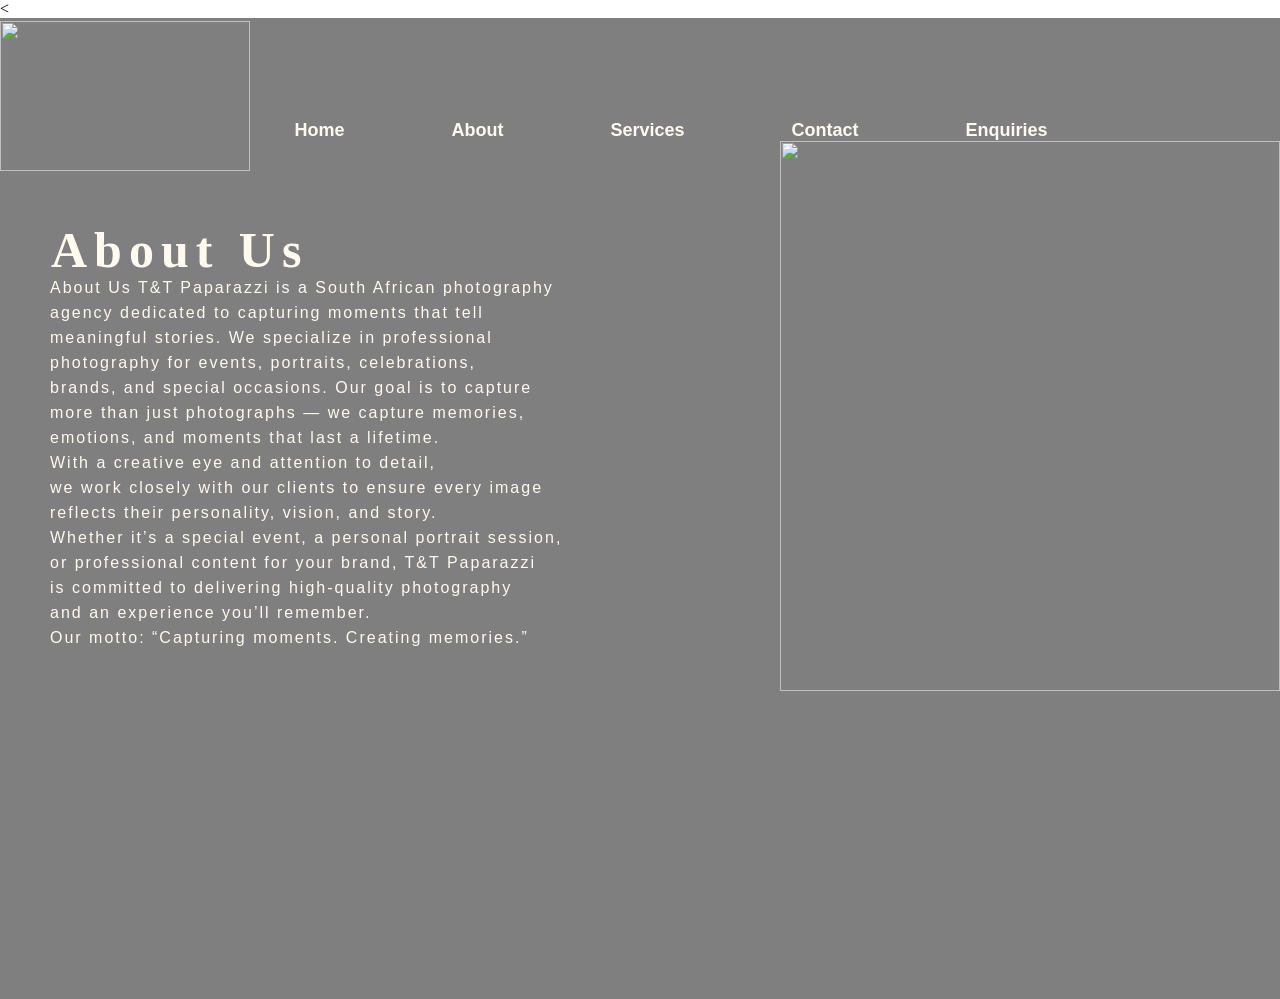
==== About.html @ 0a00ff3b "Add files via upload" ====
<<!DOCTYPE html>
<html lang="en">
<head>
    <title>T&T Paparazzi | About Us</title>
    <link rel="stylesheet" href="style.css">
</head>
<body>
    <div class="main">
        <div class="navbar">
            <div class="icon">
                <img src="_images/2.5.png" align="left" width="250" height="150">
            </div>
        </div>

        <div class="menu">
            <ul>
                <li><a href="index.html">Home</a></li>
                <li><a href="about.html">About</a></li>
                <li><a href="services.html">Services</a></li>
                <li><a href="contact.html">Contact</a></li>
                <li><a href="enquiries.html">Enquiries</a></li>
            </ul>
        </div>
        <img src="_images/1.png" align="right" width="500" height="550">
        <div class="content">
            <h1>About Us</h1>
            <p class="par">About Us
            T&T Paparazzi is a South African photography<br>
            agency dedicated to capturing moments that tell<br> meaningful stories. We specialize in professional<br>
            photography for events, portraits, celebrations,<br> brands, and special occasions.
            Our goal is to capture <br>
            more than just photographs — we capture memories,<br>
            emotions, and moments that last a lifetime.<br> With a creative eye and attention to detail,<br>
            we work closely with our clients to ensure every image<br>
            reflects their personality, vision, and story.<br>
            Whether it’s a special event, a personal portrait session,<br>
            or professional content for your brand, T&T Paparazzi<br>
            is committed to delivering high-quality photography<br>
            and an experience you’ll remember.</p>
            Our motto: “Capturing moments. Creating memories.”
        </div>

        
        
    </div>
---- style.css ----
* {
    margin: 0;
    padding: 0;
}

.main {
    width: 100%;
    background: linear-gradient(to top, rgba(0,0,0,0.5)50%,rgba(0,0,0,0.5)50%), url("_images/29.jpg"); 
    background-position: center;
    background-size: cover;
    height: 109vh;
}

.navbar{
    width: 100%;
    height: 75px;
    display: flex;
    align-items: center;
}

.icon{
    width: 200px;
    float: left;
    height: 70px;
}

.logo{
    color:floralwhite;
    font-size: 50px;
    font-family:Arial, Helvetica, sans-serif;
    padding:20px;
    float:left;
    padding-top: 20px;

}

.menu{
    flex: 1;
}

ul{
    display: flex;
    justify-content: center;
    align-items: center;
    gap: 45px;
    padding: 0;
    margin: 0;
}

ul li{
    list-style: none;
    margin-left: 62px;
    margin-top: 27px;
    font-size: 18px;
}

ul li a{
    text-decoration: none;
    color: floralwhite;
    font-family: Arial, Helvetica, sans-serif;
    font-weight: bold;
    transition: 0.4s ease-in-out;
}

ul li a:hover{
    color:aqua;
}

.content{
    width: 1200px;
    height:auto;
    margin: auto;
    color: floralwhite;
    position: relative;
}

.content{
    padding-left: 20px;
    padding-bottom: 25px;
    font-family: Arial, Helvetica, sans-serif;
    letter-spacing: 2px;
    line-height: 25px;
}

.content h1{
    font-family:'Times New Roman', Times, serif;
    font-size: 50px;
    padding-left: 1px;
    margin-top: 7%;
    letter-spacing: 7px;
    line-height: 50px;
}

.content h1 span{
    color:red;
    font-size: 60px;
}

.form{
    width: 250px;
    height: 380px;
    position: absolute;
    top: 75%;
    left: 92%;
    transform: translate(-50%,-50%);
    padding: 25px;
    
}

.form h2{
    width: 61%;
    font-family:sans-serif;
    text-align: center;
    color: floralwhite;
    font-size: 20px;
    background-color: red;
    margin: 2px;
    padding: 10px;
}

.form input{
    width: 70%;
    height: 30px;
    background: transparent;
    border: 1px solid floralwhite;
    border-radius: 5px;
    padding-left: 5px;
    box-sizing: border-box;
    font-size: 15px;
    color: floralwhite;
    margin-bottom: 3px;
    letter-spacing: 1px;
    margin-top: 10px;
    font-family: sans-serif;
}

button {
    width: 70%;
    height: 25px;
    background: linear-gradient(to right, red, red);
    border: none;
    border-radius: 5px;
    color: white;
    font-size: 16px;
    font-weight: bold;
    cursor: pointer;
    transition: 0.8s ease-in-out;
}

button:hover {
    background: linear-gradient(to right, red, red);
}

.form.link{
    font-family: Arial, Helvetica, sans-serif;
    font-size: 12px;
    padding-top: 10px;
    text-align: center;
}

.liw{
    padding-top: 2px;
    padding-bottom: 2px;
    text-align: left;
}

.icons a{
    text-decoration: none;
    color:whitesmoke;
}

.icons ion-icon{
    color:whitesmoke;
    font-size: 90px;
    padding-left: 14px;
    padding-top: 5px;
}

.icons ion-icon:hover{
    color: red;
    transition: 0.5s ease-in-out;
}

.container{
    width: 20%;
    margin: 20px auto;
}

.content-box{
    background-color: rgb(4, 250, 58);
    display: flex;
}

.contact-left{
    flex-basis: 20%;
    padding: 5px;
}

.contact-right{
    flex-basis: 20%;
    padding: 5px;
    background-color: floralwhite;
    color:rgb(0, 0, 0);
}

.input-row{
    display: flex;
    justify-content: space-between;
    margin-bottom: 20px;
}

.input-row .input-group{
    flex-basis: 48%;
}

.input{
    width: 100%;
    border: none;
    border-bottom:0capital 1px solid #ccc;
    outline: none;
    padding-bottom: 5px;
}

.textarea{
    width: 100%;
    border: none;
    border: 1px solid #ccc;
    padding: 10px;
    box-sizing: border-box;
}

.label{
    display: block;
    margin-bottom: 5px;
    color: #1c00b5;  
}

.botton{
    background:#1c00b5;
    width: 100%;
    border: none;
    outline: none;
    color: #fff;
    height: 35px;
    border-radius: 30px;
    margin-top: 20px;
}

.tr td{
    padding-top:100px;
}
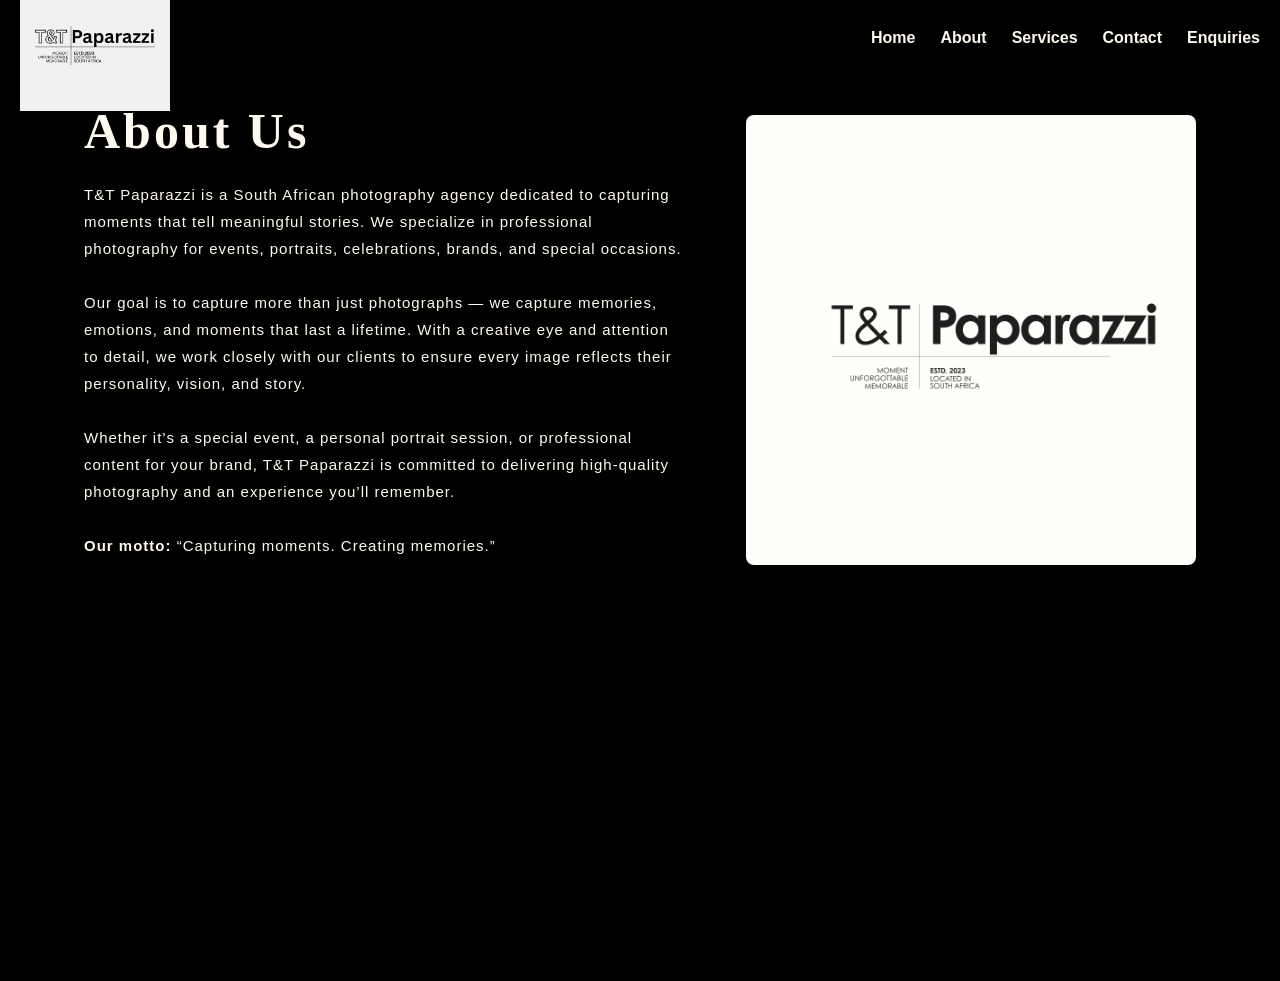
==== commit b905f7ff: "Add files via upload" ====
--- a/About.html
+++ b/About.html
@@ -1,45 +1,40 @@
-<<!DOCTYPE html>
+<!DOCTYPE html>
 <html lang="en">
 <head>
+    <meta charset="UTF-8">
+    <meta name="viewport" content="width=device-width, initial-scale=1.0">
     <title>T&T Paparazzi | About Us</title>
-    <link rel="stylesheet" href="style.css">
+    <link rel="stylesheet" href="css_assets/style.css">
 </head>
 <body>
     <div class="main">
         <div class="navbar">
             <div class="icon">
-                <img src="_images/2.5.png" align="left" width="250" height="150">
+                <img src="_images/2.5.png" alt="Logo">
+            </div>
+            <div class="menu">
+                <ul>
+                    <li><a href="index.html">Home</a></li>
+                    <li><a href="about.html">About</a></li>
+                    <li><a href="services.html">Services</a></li>
+                    <li><a href="contact.html">Contact</a></li>
+                    <li><a href="enquiries.html">Enquiries</a></li>
+                </ul>
             </div>
         </div>
 
-        <div class="menu">
-            <ul>
-                <li><a href="index.html">Home</a></li>
-                <li><a href="about.html">About</a></li>
-                <li><a href="services.html">Services</a></li>
-                <li><a href="contact.html">Contact</a></li>
-                <li><a href="enquiries.html">Enquiries</a></li>
-            </ul>
+        <div class="content">
+            <div>
+                <h1>About Us</h1>
+                <p class="par">
+                    T&T Paparazzi is a South African photography agency dedicated to capturing moments that tell meaningful stories. We specialize in professional photography for events, portraits, celebrations, brands, and special occasions.<br><br>
+                    Our goal is to capture more than just photographs — we capture memories, emotions, and moments that last a lifetime. With a creative eye and attention to detail, we work closely with our clients to ensure every image reflects their personality, vision, and story.<br><br>
+                    Whether it’s a special event, a personal portrait session, or professional content for your brand, T&T Paparazzi is committed to delivering high-quality photography and an experience you’ll remember.<br><br>
+                    <strong>Our motto:</strong> “Capturing moments. Creating memories.”
+                </p>
+            </div>
+            <img src="_images/1.png" class="page-img" alt="About Us Image">
         </div>
-        <img src="_images/1.png" align="right" width="500" height="550">
-        <div class="content">
-            <h1>About Us</h1>
-            <p class="par">About Us
-            T&T Paparazzi is a South African photography<br>
-            agency dedicated to capturing moments that tell<br> meaningful stories. We specialize in professional<br>
-            photography for events, portraits, celebrations,<br> brands, and special occasions.
-            Our goal is to capture <br>
-            more than just photographs — we capture memories,<br>
-            emotions, and moments that last a lifetime.<br> With a creative eye and attention to detail,<br>
-            we work closely with our clients to ensure every image<br>
-            reflects their personality, vision, and story.<br>
-            Whether it’s a special event, a personal portrait session,<br>
-            or professional content for your brand, T&T Paparazzi<br>
-            is committed to delivering high-quality photography<br>
-            and an experience you’ll remember.</p>
-            Our motto: “Capturing moments. Creating memories.”
-        </div>
-
-        
-        
     </div>
+</body>
+</html>
--- a/css_assets/style.css
+++ b/css_assets/style.css
@@ -0,0 +1,282 @@
+* {
+    margin: 0;
+    padding: 0;
+    box-sizing: border-box;
+}
+
+body {
+    font-family: Arial, Helvetica, sans-serif;
+    background-color: #000;
+    color: floralwhite;
+    overflow-x: hidden;
+}
+
+.main {
+    width: 100%;
+    background: linear-gradient(to top, rgba(0,0,0,0.5)50%,rgba(0,0,0,0.5)50%), url("_images/car.jpg"); 
+    background-position: center;
+    background-size: cover;
+    height: 109vh;
+}
+
+.navbar {
+    width: 100%;
+    height: 75px;
+    display: flex;
+    align-items: center;
+    justify-content: space-between;
+    padding: 0 20px;
+}
+
+.icon img {
+    max-width: 150px;
+    height: auto;
+}
+
+.menu {
+    display: flex;
+    justify-content: flex-end;
+    align-items: center;
+}
+
+ul {
+    display: flex;
+    justify-content: center;
+    align-items: center;
+    gap: 25px;
+    list-style: none;
+}
+
+ul li a {
+    text-decoration: none;
+    color: floralwhite;
+    font-weight: bold;
+    font-size: 16px;
+    transition: 0.4s ease-in-out;
+}
+
+ul li a:hover {
+    color: aqua;
+}
+
+.content {
+    width: 90%;
+    max-width: 1200px;
+    margin: auto;
+    padding: 20px;
+    display: flex;
+    flex-wrap: wrap;
+    justify-content: space-between;
+    align-items: center;
+}
+
+.content h1 {
+    font-family: 'Times New Roman', Times, serif;
+    font-size: clamp(30px, 5vw, 50px);
+    letter-spacing: 3px;
+    line-height: 1.2;
+    margin-bottom: 20px;
+}
+
+.content h1 span {
+    color: red;
+    font-size: clamp(35px, 6vw, 60px);
+}
+
+.content .par {
+    font-size: 15px;
+    letter-spacing: 1px;
+    line-height: 1.8;
+    max-width: 600px;
+}
+
+.page-img {
+    max-width: 100%;
+    width: 450px;
+    height: auto;
+    border-radius: 8px;
+    margin-top: 20px;
+}
+
+.form {
+    width: 100%;
+    max-width: 320px;
+    background: rgba(0, 0, 0, 0.6);
+    padding: 20px;
+    border-radius: 10px;
+    margin-top: 30px;
+}
+
+.form h2 {
+    width: 100%;
+    text-align: center;
+    color: floralwhite;
+    font-size: 20px;
+    background-color: red;
+    padding: 10px;
+    margin-bottom: 15px;
+}
+
+.form input {
+    width: 100%;
+    height: 40px;
+    background: transparent;
+    border: 1px solid floralwhite;
+    border-radius: 5px;
+    padding-left: 10px;
+    font-size: 15px;
+    color: floralwhite;
+    margin-bottom: 12px;
+}
+
+.form button, button {
+    width: 100%;
+    height: 40px;
+    background: red;
+    border: none;
+    border-radius: 5px;
+    color: white;
+    font-size: 16px;
+    font-weight: bold;
+    cursor: pointer;
+    transition: 0.3s ease-in-out;
+}
+
+.form button a {
+    text-decoration: none;
+    color: white;
+    display: block;
+}
+
+button:hover {
+    background: darkred;
+}
+
+.form .link, .form .liw {
+    font-size: 13px;
+    text-align: center;
+    margin-top: 10px;
+}
+
+.form .icon {
+    display: flex;
+    justify-content: center;
+    gap: 15px;
+    margin-top: 10px;
+}
+
+.form .icon ion-icon {
+    color: whitesmoke;
+    font-size: 30px;
+}
+
+.contact-box {
+    display: flex;
+    flex-wrap: wrap;
+    width: 100%;
+    background: rgba(255, 255, 255, 0.1);
+    border-radius: 10px;
+    overflow: hidden;
+    margin-top: 20px;
+}
+
+.contact-left, .contact-right {
+    flex: 1;
+    min-width: 280px;
+    padding: 20px;
+}
+
+.contact-right {
+    background: floralwhite;
+    color: black;
+}
+
+.input-row {
+    display: flex;
+    flex-direction: column;
+    gap: 15px;
+    margin-bottom: 15px;
+}
+
+.input-group {
+    width: 100%;
+}
+
+.input-group input, .contact-left textarea {
+    width: 100%;
+    padding: 10px;
+    margin-top: 5px;
+    border: 1px solid #ccc;
+    border-radius: 5px;
+}
+
+.contact-right table {
+    width: 100%;
+    margin-bottom: 15px;
+}
+
+.contact-right table td {
+    padding: 5px 0;
+}
+
+.contact-right iframe {
+    width: 100%;
+    height: 250px;
+    border: 0;
+    border-radius: 5px;
+}
+
+iframe[src*="docs.google.com"] {
+    width: 100%;
+    max-width: 640px;
+    height: 590px;
+    display: block;
+    margin: 20px auto;
+    border: none;
+    border-radius: 8px;
+}
+
+@media (max-width: 900px) {
+    .navbar {
+        flex-direction: column;
+        height: auto;
+        padding-top: 10px;
+        padding-bottom: 10px;
+    }
+
+    .menu {
+        margin-top: 10px;
+    }
+
+    .menu ul {
+        flex-wrap: wrap;
+        gap: 15px;
+    }
+
+    .content {
+        flex-direction: column;
+        text-align: center;
+    }
+
+    .content .par {
+        margin: 0 auto;
+    }
+}
+
+@media (max-width: 600px) {
+    .menu ul {
+        gap: 10px;
+    }
+    
+    .menu ul li a {
+        font-size: 14px;
+    }
+
+    .contact-box {
+        flex-direction: column;
+    }
+
+    iframe[src*="docs.google.com"] {
+        height: 450px;
+    }
+}
